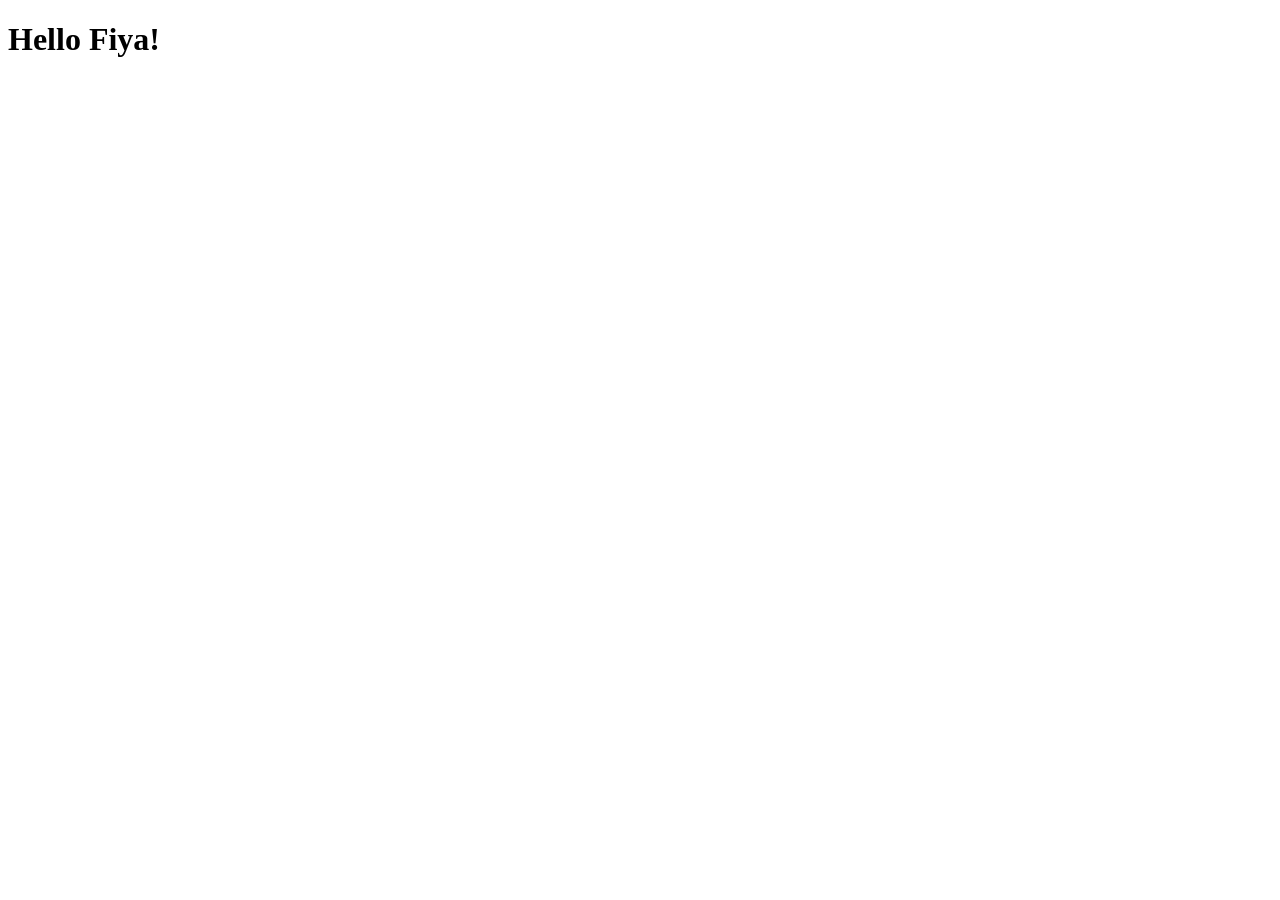
==== indexupdated.html @ c1ef6d68 "feat:add 'hello' body" ====
<!DOCTYPE html>
<html lang="en">
<head>
    <meta charset="UTF-8">
    <meta name="viewport" content="width=device-width, initial-scale=1.0">
    <title>Hello Intern</title>
</head>
<body>
    <h1>Hello Fiya!</h1>
</body>
</html>
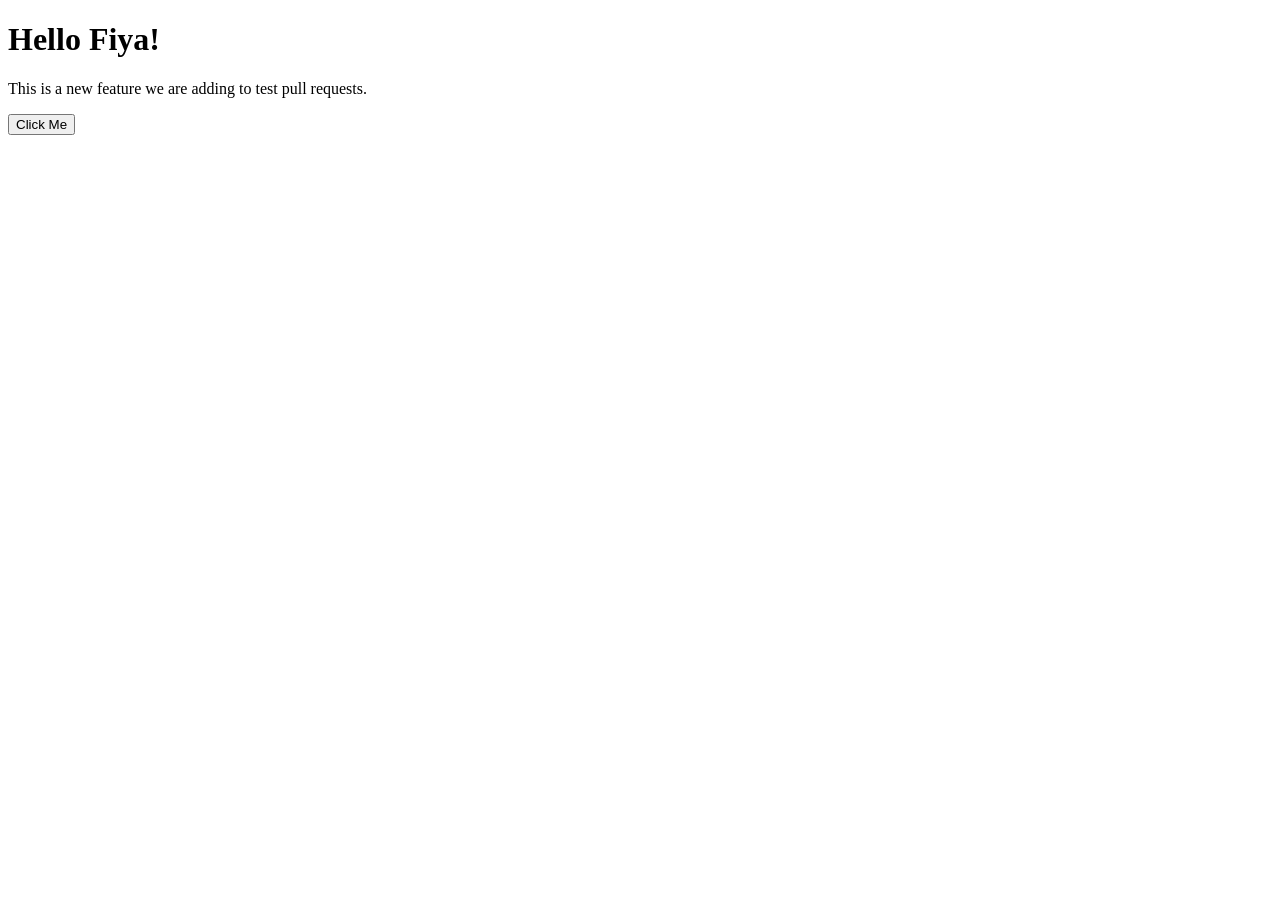
==== commit 6f4d2656: "feat: add descriptive text and button for PR" ====
--- a/indexupdated.html
+++ b/indexupdated.html
@@ -7,5 +7,7 @@
 </head>
 <body>
     <h1>Hello Fiya!</h1>
+    <p>This is a new feature we are adding to test pull requests.</p>
+    <button>Click Me</button>
 </body>
 </html>
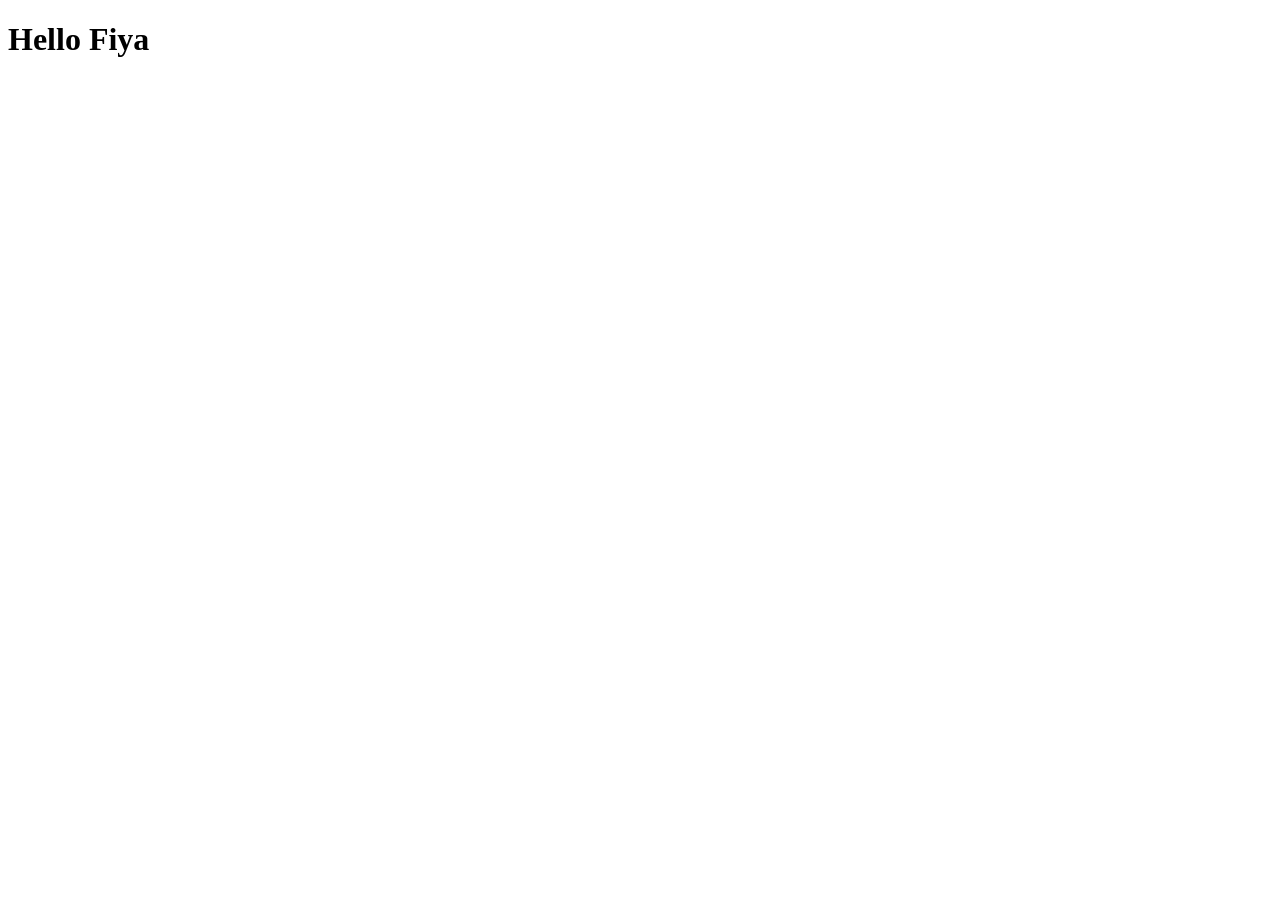
==== commit 68f610f8: "Resolve merge conflict" ====
--- a/indexupdated.html
+++ b/indexupdated.html
@@ -4,10 +4,9 @@
     <meta charset="UTF-8">
     <meta name="viewport" content="width=device-width, initial-scale=1.0">
     <title>Hello Intern</title>
+    <link rel="stylesheet" href="style.css">
 </head>
 <body>
-    <h1>Hello Fiya!</h1>
-    <p>This is a new feature we are adding to test pull requests.</p>
-    <button>Click Me</button>
+    <h1>Hello Fiya</h1>
 </body>
-</html>
+</html>
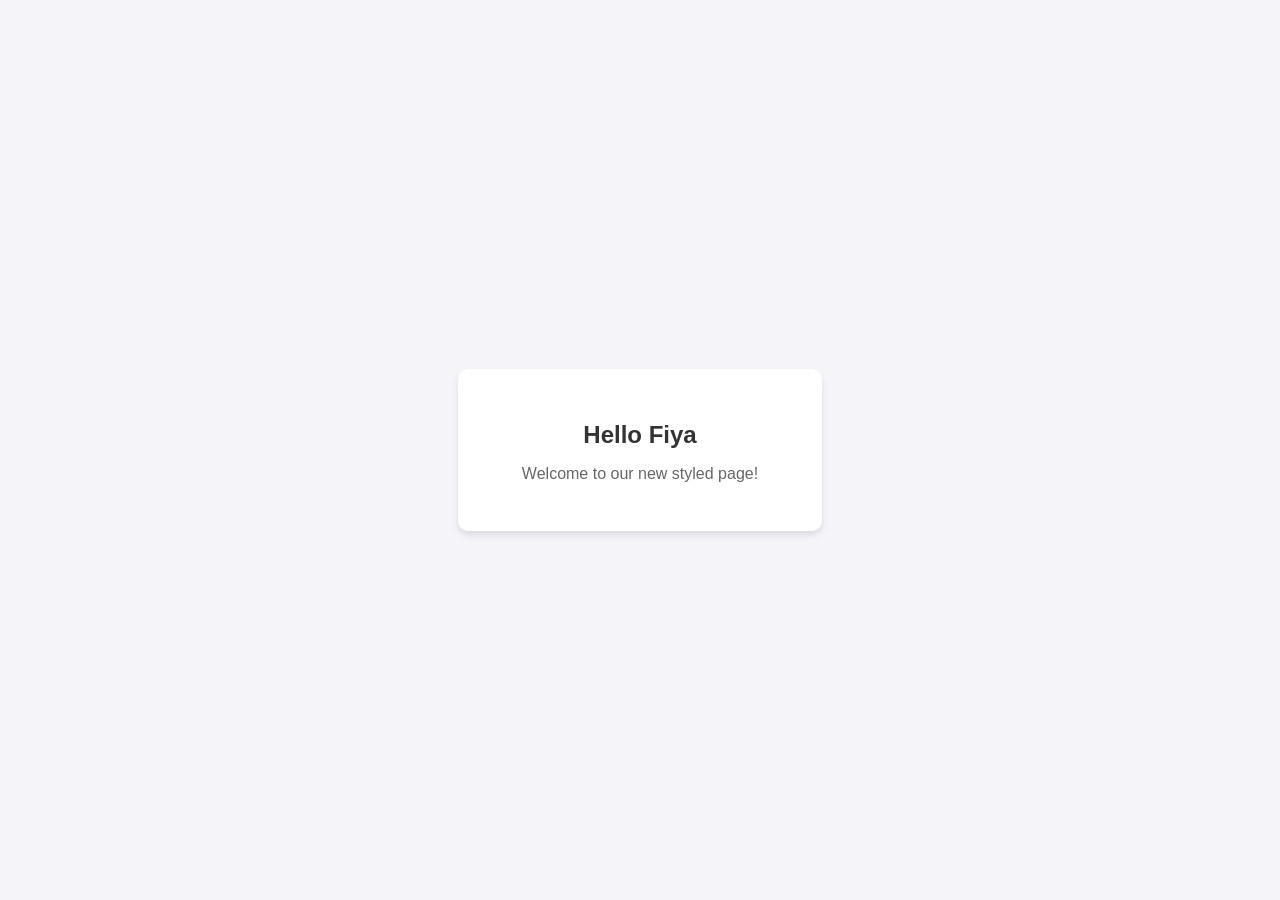
==== commit c587d717: "style: add a semantic tags and basic css" ====
--- a/indexupdated.html
+++ b/indexupdated.html
@@ -7,6 +7,11 @@
     <link rel="stylesheet" href="style.css">
 </head>
 <body>
-    <h1>Hello Fiya</h1>
+    <main>
+        <section class="welcome-section">
+            <h1>Hello Fiya</h1>
+            <p>Welcome to our new styled page!</p>
+        </section>
+    </main>
 </body>
 </html>
--- a/style.css
+++ b/style.css
@@ -0,0 +1,26 @@
+body {
+    font-family: Arial, sans-serif;
+    background-color: #f4f4f9;
+    display: flex;
+    justify-content: center;
+    align-items: center;
+    height: 100vh;
+    margin: 0;
+}
+
+.welcome-section {
+    background-color: white;
+    padding: 2rem 4rem;
+    border-radius: 10px;
+    box-shadow: 0 4px 6px rgba(0, 0, 0, 0.1);
+    text-align: center;
+}
+
+h1 {
+    color: #333;
+    margin-bottom: 0.5rem;
+}
+
+p {
+    color: #666;
+}
